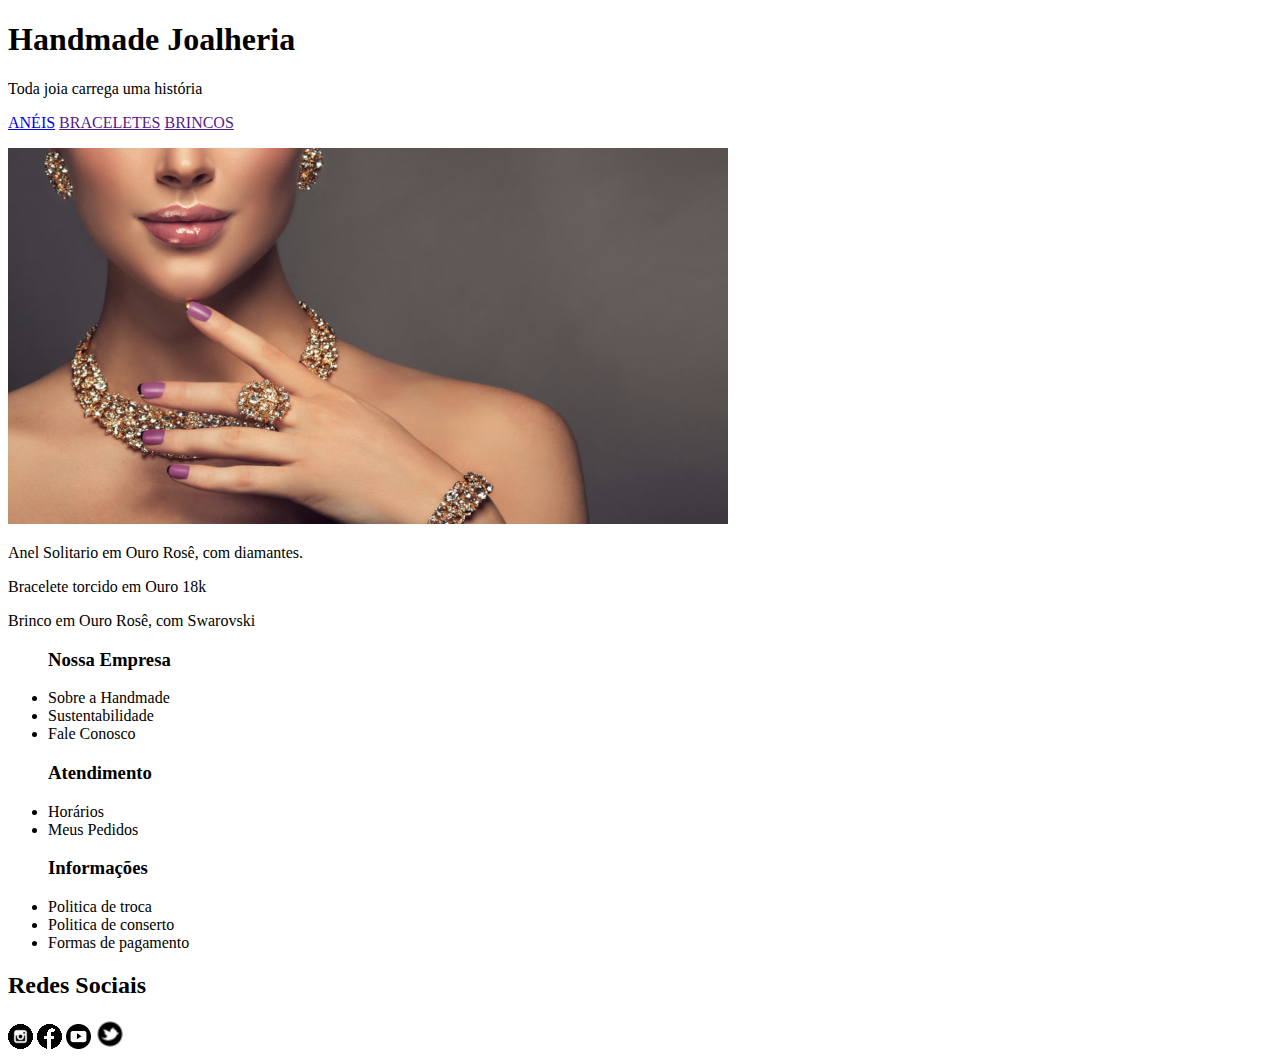
==== index.html @ 45cc60cb "introdução do html" ====
<!DOCTYPE html>
<html lang="pt-br">
<head>
    <meta charset="UTF-8">
    <meta http-equiv="X-UA-Compatible" content="IE=edge">
    <meta name="viewport" content="width=device-width, initial-scale=1.0">
    <title>Handmade Joalheria</title>
    <link rel="shortcut icon" href="imagens-ok/favicon.ico" type="image/x-icon">
    <link rel="stylesheet" href="style.css">
</head>
<body>
    <header>
        <h1>Handmade Joalheria</h1>
        <p>Toda joia carrega uma história</p>
    </header>
    <nav>
        <a href="#">ANÉIS</a>
        <a href="">BRACELETES</a>
        <a href="">BRINCOS</a>
    </nav>
    <main>
        <p>
            <img src="imagens-ok/fotoprincipal.png" alt="Modelo usando joias">
        </p>
        <section>
            <div class="quadrado" id="q1">
            </div>
            <p>Anel Solitario em Ouro Rosê, com diamantes.</p>
        </section>
        
        <section>
            <div class="quadrado" id="q2">
            </div>
            <p>Bracelete torcido em Ouro 18k</p>
        </section>
    
        <section>
            <div class="quadrado" id="q3">
            </div>
            <p>Brinco em Ouro Rosê, com Swarovski</p>
        </section>
        
        <article>
            <aside>                
                
                    <ul class="list">
                        <h3>Nossa Empresa</h3>
                            <li>Sobre a Handmade</li>
                            <li>Sustentabilidade</li>
                            <li>Fale Conosco</li>
                    </ul>
                    <ul class="list">
                        <h3>Atendimento</h3>
                            <li>Horários</li>
                            <li>Meus Pedidos</li>
                    </ul>
                    <ul class="list">
                        <h3>Informações</h3>
                            <li>Politica de troca</li>
                            <li>Politica de conserto</li>
                            <li>Formas de pagamento</li>
                    </ul>
               
                </aside>

            <aside>
                <h2>Redes Sociais</h2>
                     <a href="https://instagram.com" target="_blank"><img src="imagens-ok/instagram.png" alt="Instagram"></a>
                     <a href="https://facebook.com" target="_blank"><img src="imagens-ok/facebook.png" alt="Facebook"></a>
                     <a href="https://youtube.com" target="_blank"><img src="imagens-ok/youtube.png" alt="Youtube"></a>
                     <a href="https://twitter.com" target="_blank"><img src="imagens-ok/twitter.png" alt="Twitter"></a>

            </aside>
        </article>
    </main>
</body>
</html>
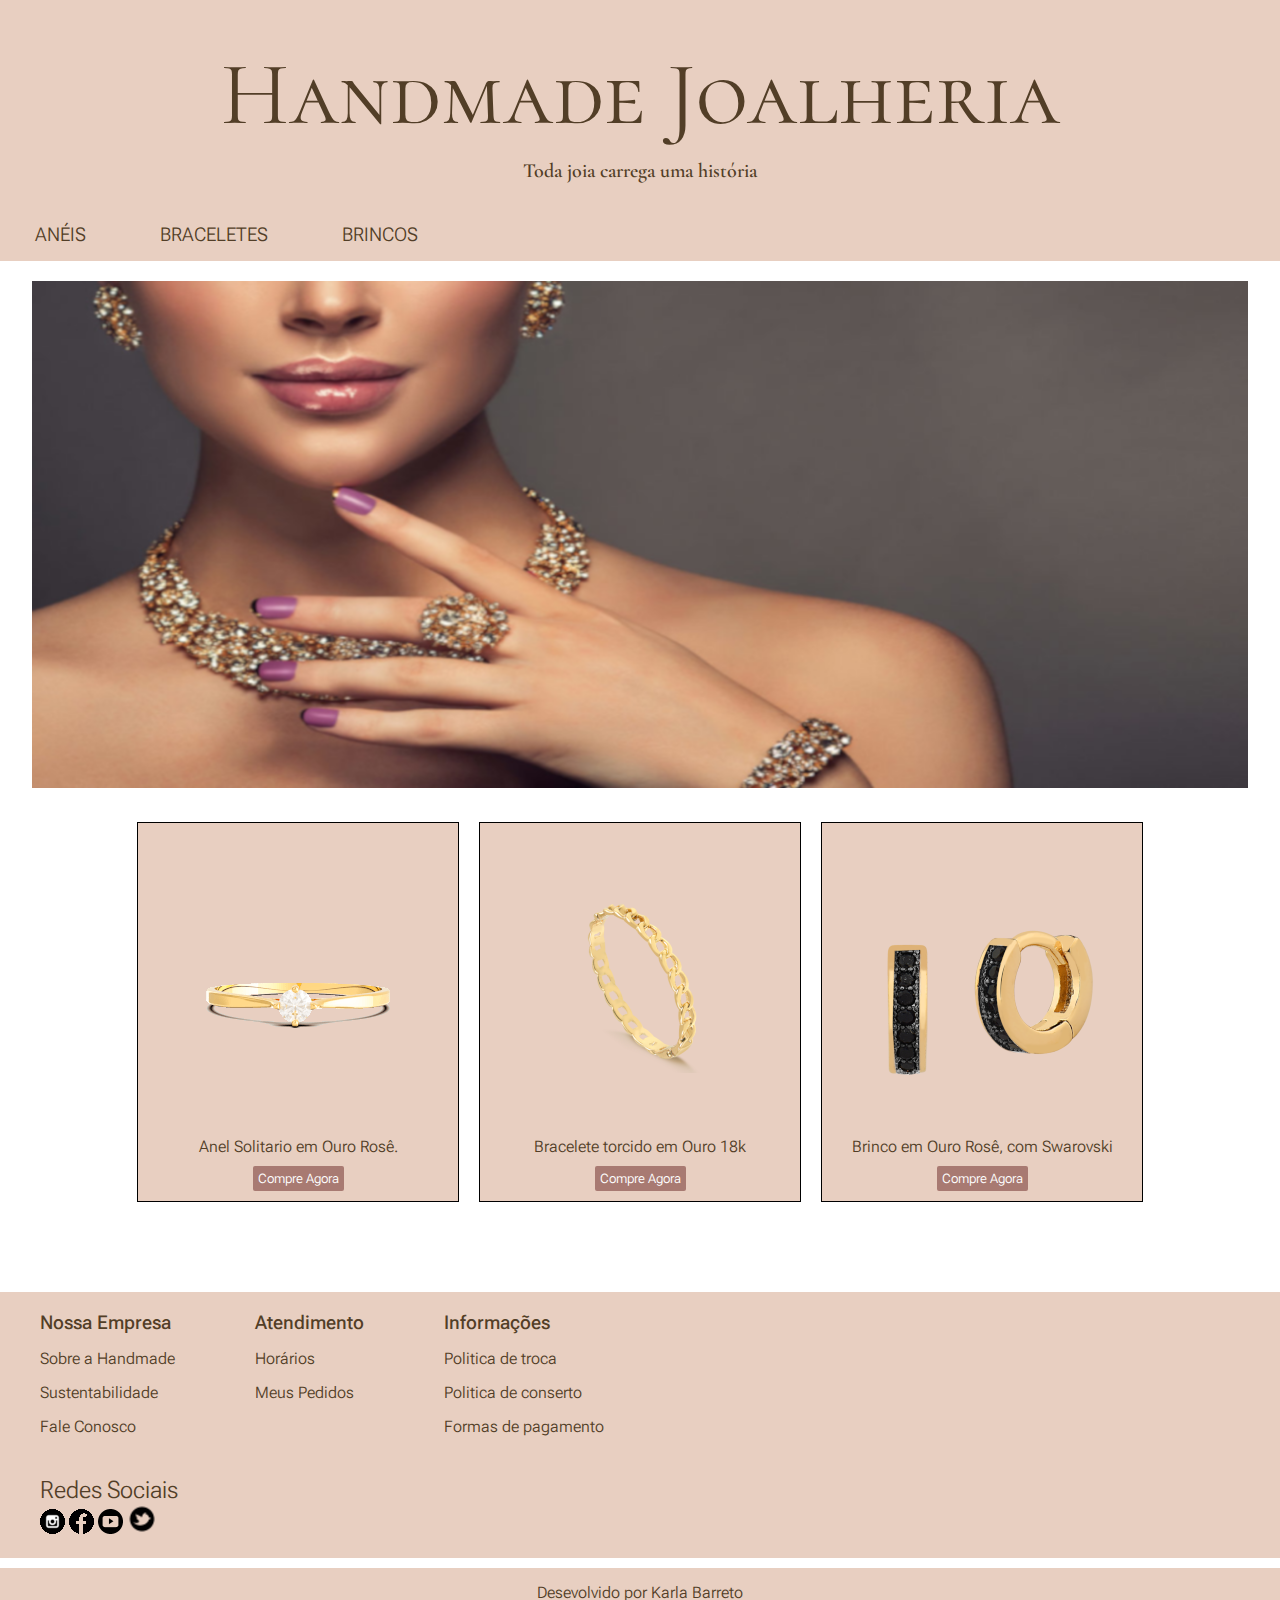
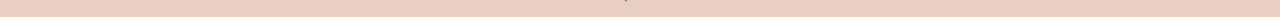
==== commit 77da8f62: "alterações e inclusão css" ====
--- a/index.html
+++ b/index.html
@@ -1,5 +1,6 @@
 <!DOCTYPE html>
 <html lang="pt-br">
+
 <head>
     <meta charset="UTF-8">
     <meta http-equiv="X-UA-Compatible" content="IE=edge">
@@ -8,6 +9,7 @@
     <link rel="shortcut icon" href="imagens-ok/favicon.ico" type="image/x-icon">
     <link rel="stylesheet" href="style.css">
 </head>
+
 <body>
     <header>
         <h1>Handmade Joalheria</h1>
@@ -19,59 +21,65 @@
         <a href="">BRINCOS</a>
     </nav>
     <main>
-        <p>
+        <div class="imagemcentral">
             <img src="imagens-ok/fotoprincipal.png" alt="Modelo usando joias">
-        </p>
+        </div>
         <section>
-            <div class="quadrado" id="q1">
+            <div class="banners">
+                <img src="imagens-ok/anel1.png" alt="">
+                <p>Anel Solitario em Ouro Rosê.</p>
+                <input type="button" value="Compre Agora">
             </div>
-            <p>Anel Solitario em Ouro Rosê, com diamantes.</p>
+
+            <div class="banners">
+                <img src="imagens-ok/bracelete3.png" alt="">
+                <p>Bracelete torcido em Ouro 18k</p>
+                <a href=""><input type="button" value="Compre Agora"></a>
+            </div>
+
+            <div class="banners">
+                <img src="imagens-ok/brinco1.png" alt="">
+                <p>Brinco em Ouro Rosê, com Swarovski</p> 
+                <a href=""><input type="button" value="Compre Agora"> </a>              
+            </div>
         </section>
-        
-        <section>
-            <div class="quadrado" id="q2">
-            </div>
-            <p>Bracelete torcido em Ouro 18k</p>
-        </section>
-    
-        <section>
-            <div class="quadrado" id="q3">
-            </div>
-            <p>Brinco em Ouro Rosê, com Swarovski</p>
-        </section>
-        
+
         <article>
-            <aside>                
-                
-                    <ul class="list">
-                        <h3>Nossa Empresa</h3>
-                            <li>Sobre a Handmade</li>
-                            <li>Sustentabilidade</li>
-                            <li>Fale Conosco</li>
-                    </ul>
-                    <ul class="list">
-                        <h3>Atendimento</h3>
-                            <li>Horários</li>
-                            <li>Meus Pedidos</li>
-                    </ul>
-                    <ul class="list">
-                        <h3>Informações</h3>
-                            <li>Politica de troca</li>
-                            <li>Politica de conserto</li>
-                            <li>Formas de pagamento</li>
-                    </ul>
-               
-                </aside>
+            <aside id="aside_links">
 
-            <aside>
+                <div class="list">
+                    <h3>Nossa Empresa</h3>
+                    <a href="#">Sobre a Handmade</a>
+                    <a href="#">Sustentabilidade</a>
+                    <a href="#">Fale Conosco</a>
+                </div>
+                <div class="list">
+                    <h3>Atendimento</h3>
+                    <a href="#">Horários</a>
+                    <a href="#">Meus Pedidos</a>
+                </div>
+                <div class="list">
+                    <h3>Informações</h3>
+                    <a href="#">Politica de troca</a>
+                    <a href="#">Politica de conserto</a>
+                    <a href="#">Formas de pagamento</a>
+                </div>
+
+            </aside>
+
+            <aside id="redes">
                 <h2>Redes Sociais</h2>
-                     <a href="https://instagram.com" target="_blank"><img src="imagens-ok/instagram.png" alt="Instagram"></a>
-                     <a href="https://facebook.com" target="_blank"><img src="imagens-ok/facebook.png" alt="Facebook"></a>
-                     <a href="https://youtube.com" target="_blank"><img src="imagens-ok/youtube.png" alt="Youtube"></a>
-                     <a href="https://twitter.com" target="_blank"><img src="imagens-ok/twitter.png" alt="Twitter"></a>
-
+                <a href="https://instagram.com" target="_blank"><img src="imagens-ok/instagram.png" alt="Instagram"></a>
+                <a href="https://facebook.com" target="_blank"><img src="imagens-ok/facebook.png" alt="Facebook"></a>
+                <a href="https://youtube.com" target="_blank"><img src="imagens-ok/youtube.png" alt="Youtube"></a>
+                <a href="https://twitter.com" target="_blank"><img src="imagens-ok/twitter.png" alt="Twitter"></a>
             </aside>
         </article>
     </main>
+
+    <footer>
+        <p>Desevolvido por <a href="https://instagram.com/KarlaAlcanttara">Karla Barreto</a></p>
+    </footer>
 </body>
+
 </html>--- a/style.css
+++ b/style.css
@@ -0,0 +1,158 @@
+@charset "UTF-8";
+
+@import url('https://fonts.googleapis.com/css2?family=Roboto+Flex:opsz,wght@8..144,100;8..144,200;8..144,300;8..144,400;8..144,500;8..144,600;8..144,700;8..144,800;8..144,900;8..144,1000&display=swap');
+
+@import url('https://fonts.googleapis.com/css2?family=Cormorant+Garamond:ital@1&display=swap');
+
+* {
+    margin: 0px;
+    padding: 0px;
+    font-family: 'Roboto Flex', sans-serif;
+    font-weight: 300;
+    color: var(--cor2);
+
+}
+
+:root {
+       
+    --cor1: #e8cfc1;
+    --cor2: #523e27;
+    --cor3: #9c8472;
+    --cor4: #a87a72;
+}
+
+header {
+    background-color: var(--cor1);    
+    text-align: center;
+    padding: 40px;
+    color: var(--cor2);
+}
+
+header > h1 {
+    font-family: 'Cormorant Garamond', serif;
+    font-size: 7vw;
+    font-weight: normal;
+    margin-bottom: 10px;
+    font-variant: small-caps;
+}
+
+header > p {
+    font-family: 'Cormorant Garamond', serif;
+    font-size: 20px;
+    font-weight: 600;
+}
+
+nav {
+    background: var(--cor1);
+    padding-bottom: 15px;
+    font-family: 'Cormorant Garamond', serif;
+    font-weight: bold;
+}
+
+nav a {
+    font-size: 1.2em;
+    padding: 5px 35px;
+    color: var(--cor2);
+    text-decoration: none;
+}
+
+nav a:hover {
+    text-decoration: underline;
+    background-color: var(--cor4);
+    color: white;
+    border-radius: 2px;    
+}
+
+.imagemcentral {
+    padding: 20px;
+    text-align: center;
+}
+
+.imagemcentral > img {
+    width: 95vw;
+}
+
+section {     
+    display: flex;
+    justify-content: center; 
+    flex-wrap: wrap;  
+}
+
+.banners {      
+    text-align: center;
+    padding: 10px;
+    margin: 10px;
+    border: 1px solid black;
+    background-color: var(--cor1);
+}
+
+input[type=button] {
+    padding: 5px;
+    margin-top: 10px;
+    background-color: var(--cor4);
+    color: white;
+    border: none;
+    border-radius: 2px;
+}
+
+input[type=button]:hover {
+    cursor: pointer;
+    text-decoration: underline;
+    background-color:  #8a635c;
+}
+
+article {
+    background-color: var(--cor1);
+    margin-top: 80px;
+    
+}
+
+#aside_links {
+    display: flex;
+    flex-wrap: wrap;
+    
+}
+
+.list, #redes {
+    padding: 20px;
+    margin-left: 20px; 
+    margin-right: 20px;
+     
+}
+
+.list a {
+    display: block;
+    padding-top: 15px;
+}
+
+.list h3 {
+    font-weight: 500;
+}
+
+aside a {
+    text-decoration: none;
+}
+
+aside a:hover {
+    text-decoration: underline;
+    font-size: 1.1em;    
+}
+
+footer {
+    text-align: center;
+    background-color: var(--cor1);
+    padding: 15px;
+    margin-top: 10px;
+}
+
+footer a {
+    text-decoration: none;
+}
+
+footer a:hover {
+    text-decoration: underline;
+    background-color: var(--cor3);
+    padding: 5px;
+    border-radius: 2px;
+    color: white;
+}
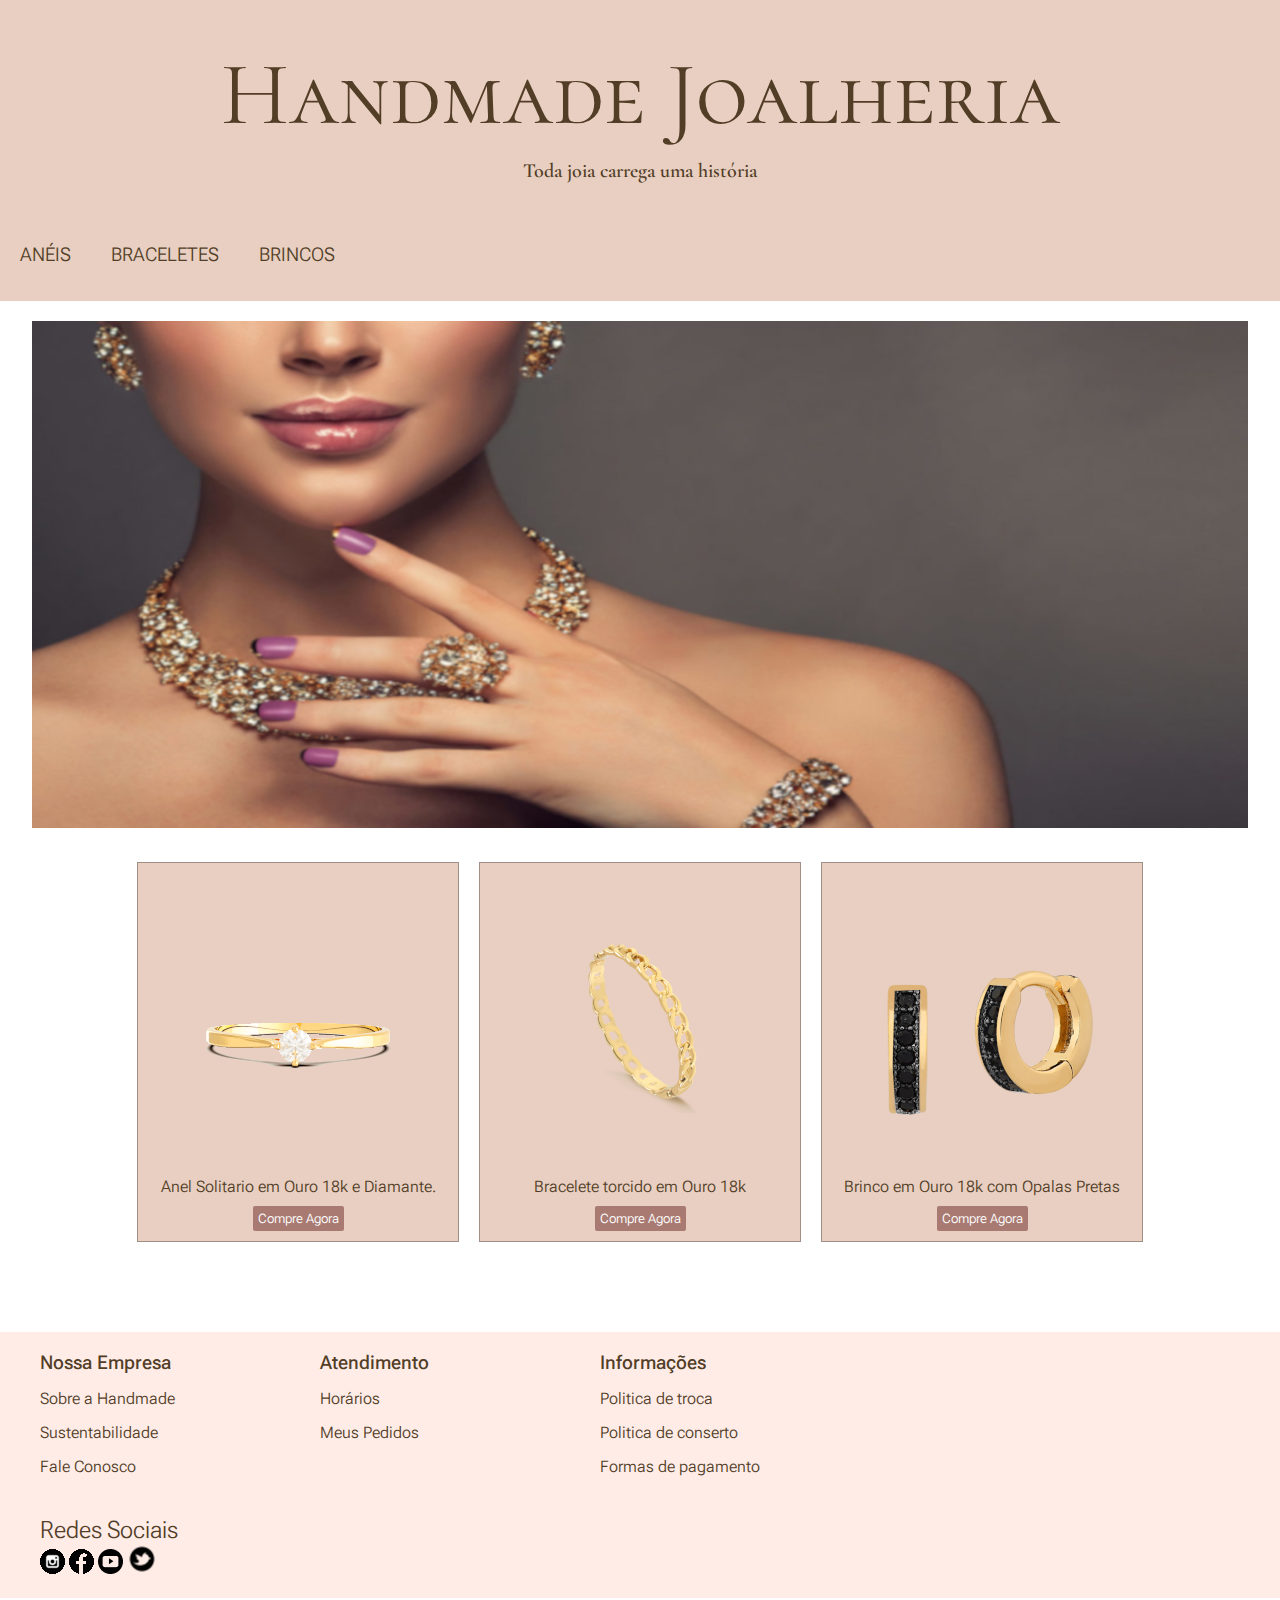
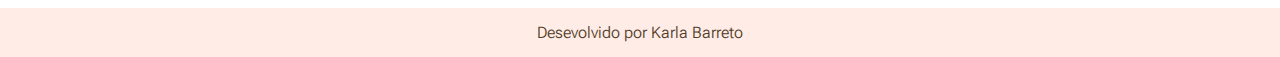
==== commit 2c7d386b: "ajuste final" ====
--- a/index.html
+++ b/index.html
@@ -16,9 +16,9 @@
         <p>Toda joia carrega uma história</p>
     </header>
     <nav>
-        <a href="#">ANÉIS</a>
-        <a href="">BRACELETES</a>
-        <a href="">BRINCOS</a>
+        <a href="aneis.html">ANÉIS</a>
+        <a href="braceletes.html">BRACELETES</a>
+        <a href="brincos.html">BRINCOS</a>
     </nav>
     <main>
         <div class="imagemcentral">
@@ -26,21 +26,21 @@
         </div>
         <section>
             <div class="banners">
-                <img src="imagens-ok/anel1.png" alt="">
-                <p>Anel Solitario em Ouro Rosê.</p>
-                <input type="button" value="Compre Agora">
+                <img src="imagens-ok/anel1.png" alt="Anel">
+                <p>Anel Solitario em Ouro 18k e Diamante.</p>
+                <a href="aneis.html"><input type="button" value="Compre Agora"></a>
             </div>
 
             <div class="banners">
                 <img src="imagens-ok/bracelete3.png" alt="">
                 <p>Bracelete torcido em Ouro 18k</p>
-                <a href=""><input type="button" value="Compre Agora"></a>
+                <a href="braceletes.html"><input type="button" value="Compre Agora"></a>
             </div>
 
             <div class="banners">
                 <img src="imagens-ok/brinco1.png" alt="">
-                <p>Brinco em Ouro Rosê, com Swarovski</p> 
-                <a href=""><input type="button" value="Compre Agora"> </a>              
+                <p>Brinco em Ouro 18k com Opalas Pretas</p> 
+                <a href="brincos.html"><input type="button" value="Compre Agora"> </a>              
             </div>
         </section>
 
--- a/style.css
+++ b/style.css
@@ -19,6 +19,7 @@
     --cor2: #523e27;
     --cor3: #9c8472;
     --cor4: #a87a72;
+    --cor5: #ffd3c76c;
 }
 
 header {
@@ -43,7 +44,9 @@
 }
 
 nav {
-    background: var(--cor1);
+    display: flex;
+    flex-wrap: wrap;
+    background: var(--cor1);    
     padding-bottom: 15px;
     font-family: 'Cormorant Garamond', serif;
     font-weight: bold;
@@ -51,7 +54,8 @@
 
 nav a {
     font-size: 1.2em;
-    padding: 5px 35px;
+    padding: 5px;
+    margin: 15px;
     color: var(--cor2);
     text-decoration: none;
 }
@@ -64,12 +68,22 @@
 }
 
 .imagemcentral {
-    padding: 20px;
+    padding: 20px 0px ;
     text-align: center;
 }
 
 .imagemcentral > img {
     width: 95vw;
+}
+
+.titulosubpaginas {
+    font-family: 'Cormorant Garamond';
+    font-size: 3em;
+    font-weight: 500;
+    padding: 20px;
+    margin: 50px 0px;
+    text-align: center;
+    background-color: var(--cor5);
 }
 
 section {     
@@ -82,8 +96,16 @@
     text-align: center;
     padding: 10px;
     margin: 10px;
-    border: 1px solid black;
+    border: 1px solid rgba(0, 0, 0, 0.308);
     background-color: var(--cor1);
+}
+
+.preco {
+    font-weight: 800;    
+}
+
+.imgrotate:hover {
+    transform: rotate(45deg);
 }
 
 input[type=button] {
@@ -102,7 +124,7 @@
 }
 
 article {
-    background-color: var(--cor1);
+    background-color: var(--cor5);
     margin-top: 80px;
     
 }
@@ -113,7 +135,8 @@
     
 }
 
-.list, #redes {
+.list, #redes {    
+    width: 200px;
     padding: 20px;
     margin-left: 20px; 
     margin-right: 20px;
@@ -121,7 +144,7 @@
 }
 
 .list a {
-    display: block;
+    display: flex;
     padding-top: 15px;
 }
 
@@ -140,7 +163,7 @@
 
 footer {
     text-align: center;
-    background-color: var(--cor1);
+    background-color: var(--cor5);
     padding: 15px;
     margin-top: 10px;
 }
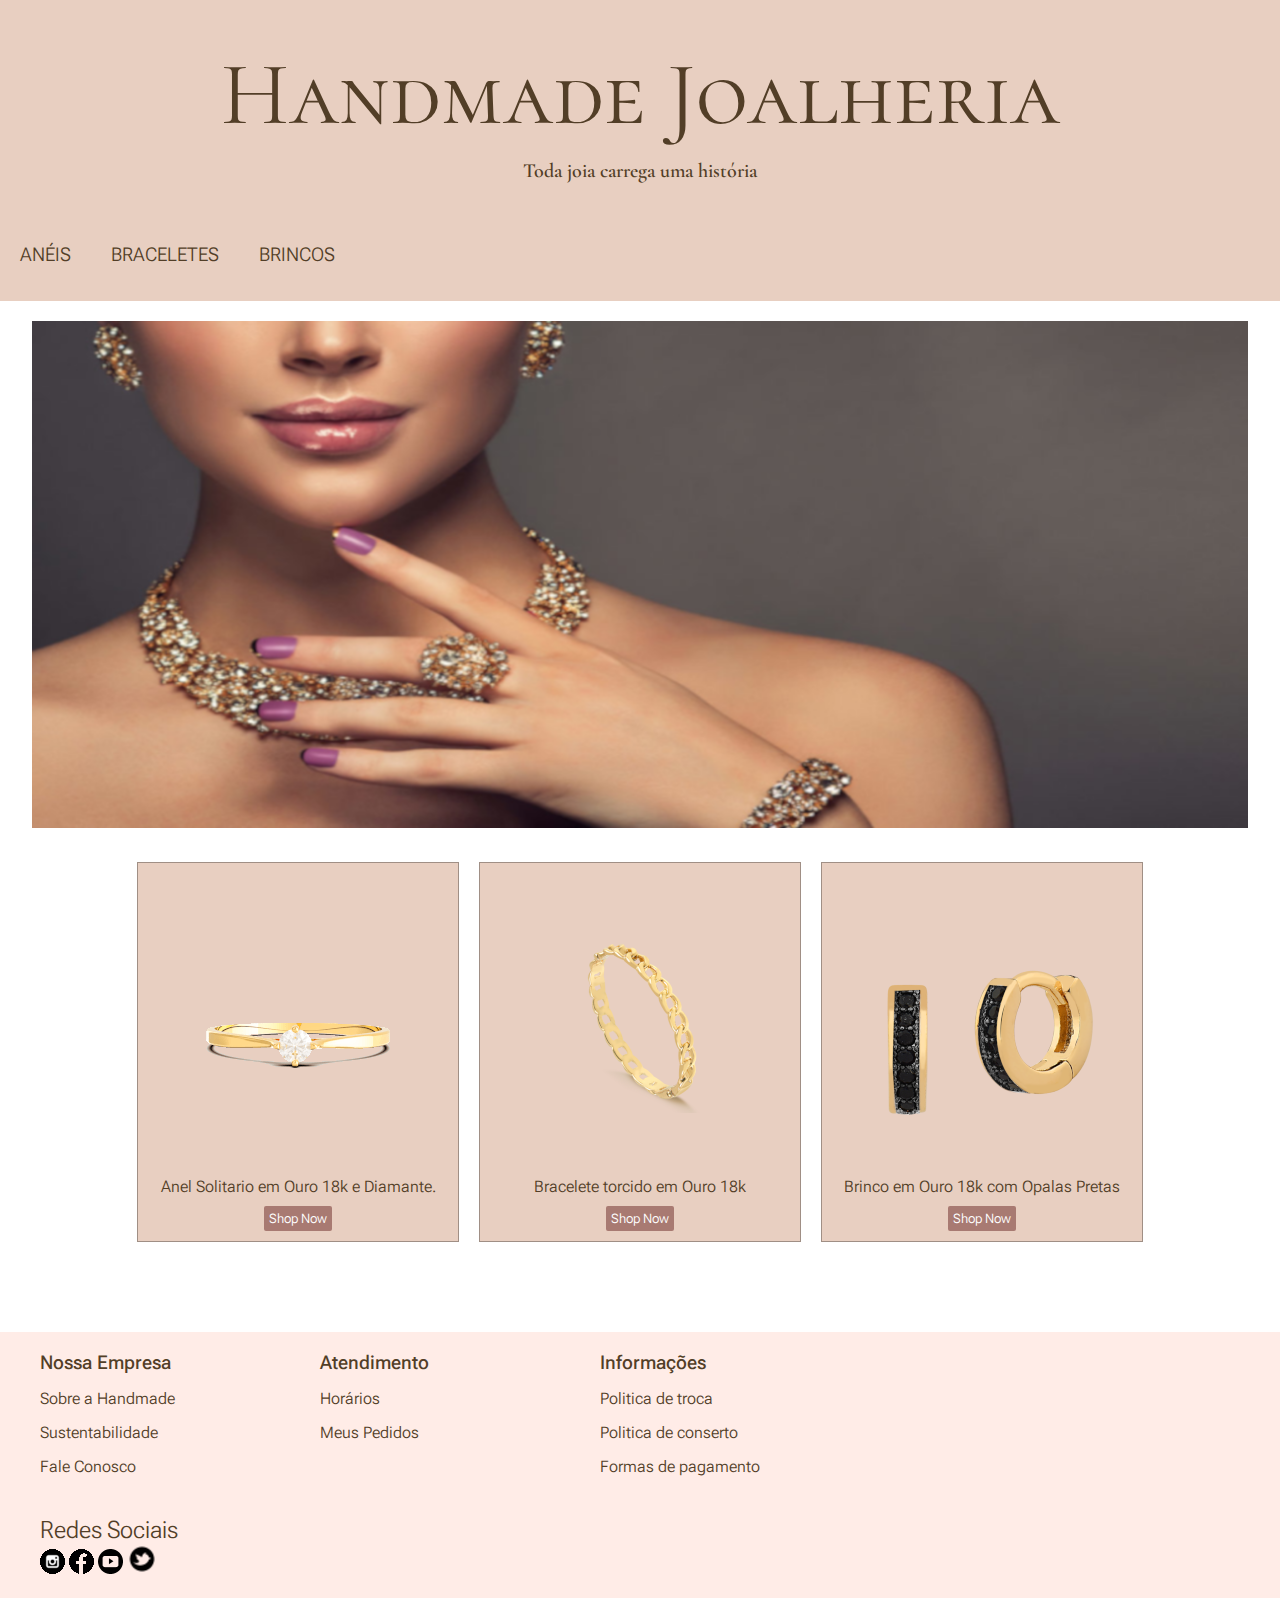
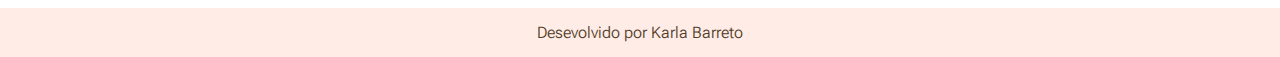
==== commit aa489828: "Criando cadastro" ====
--- a/index.html
+++ b/index.html
@@ -28,19 +28,19 @@
             <div class="banners">
                 <img src="imagens-ok/anel1.png" alt="Anel">
                 <p>Anel Solitario em Ouro 18k e Diamante.</p>
-                <a href="aneis.html"><input type="button" value="Compre Agora"></a>
+                <a href="aneis.html"><input type="button" value="Shop Now"></a>
             </div>
 
             <div class="banners">
                 <img src="imagens-ok/bracelete3.png" alt="">
                 <p>Bracelete torcido em Ouro 18k</p>
-                <a href="braceletes.html"><input type="button" value="Compre Agora"></a>
+                <a href="braceletes.html"><input type="button" value="Shop Now"></a>
             </div>
 
             <div class="banners">
                 <img src="imagens-ok/brinco1.png" alt="">
                 <p>Brinco em Ouro 18k com Opalas Pretas</p> 
-                <a href="brincos.html"><input type="button" value="Compre Agora"> </a>              
+                <a href="brincos.html"><input type="button" value="Shop Now"> </a>              
             </div>
         </section>
 
